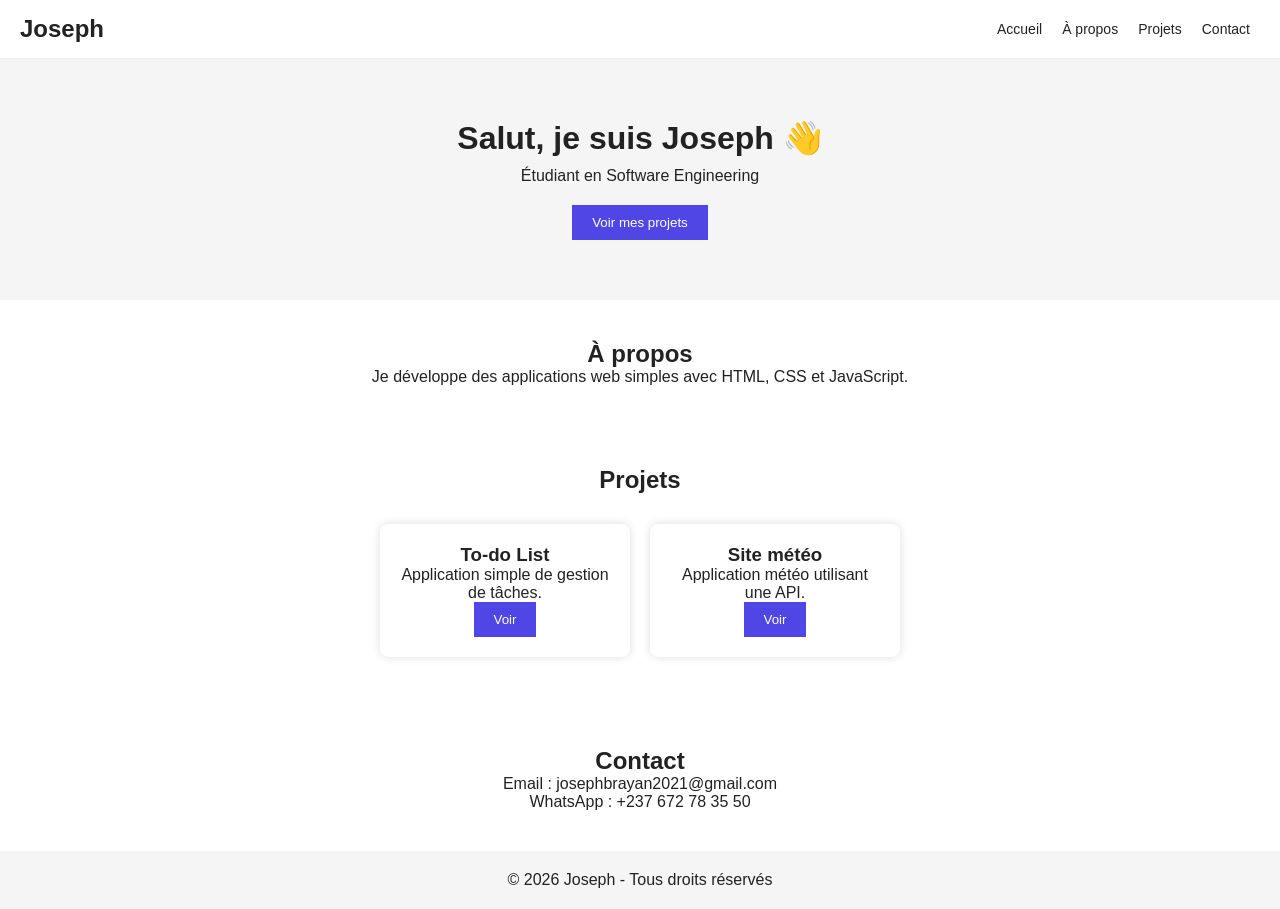
==== index.html @ 8d63281c "Add files via upload" ====
<!DOCTYPE html>
<html lang="fr">
<head>
  <meta charset="UTF-8">
  <meta name="viewport" content="width=device-width, initial-scale=1.0">
  <title>Portfolio - Joseph</title>
  <link rel="stylesheet" href="style.css">
</head>
<body>

<header>
  <h2>Joseph</h2>

  <!-- bouton menu mobile -->
  <div class="menu-toggle" id="menu-toggle">
  <span></span>
  <span></span>
  <span></span>
</div>

  <nav id="nav">
    <a href="#hero">Accueil</a>
    <a href="#about">À propos</a>
    <a href="#projects">Projets</a>
    <a href="#contact">Contact</a>
  </nav>
</header>

<section id="hero" class="hero">
  <h1>Salut, je suis Joseph 👋</h1>
  <p>Étudiant en Software Engineering</p>
  <a href="#projects"><button>Voir mes projets</button></a>
</section>

<section id="about" class="about">
  <h2>À propos</h2>
  <p>
    Je développe des applications web simples avec HTML, CSS et JavaScript.
  </p>
</section>

<section id="projects" class="projects">
  <h2>Projets</h2>

  <div class="cards">
    <div class="card">
      <h3>To-do List</h3>
      <p>Application simple de gestion de tâches.</p>
      <button>Voir</button>
    </div>

    <div class="card">
      <h3>Site météo</h3>
      <p>Application météo utilisant une API.</p>
      <button>Voir</button>
    </div>
  </div>
</section>

<section id="contact" class="contact">
  <h2>Contact</h2>
  <p>Email : josephbrayan2021@gmail.com</p>
  <p>WhatsApp : +237 672 78 35 50</p>
</section>

<footer>
  <p>© 2026 Joseph - Tous droits réservés</p>
</footer>

<!-- SCRIPT MENU MOBILE -->
<!--document.getElementById("menu-toggle").innerText = "X";-->
<script>
  const toggle = document.getElementById("menu-toggle");
  const nav = document.getElementById("nav");

  toggle.addEventListener("click", () => {
    nav.classList.toggle("active");
  });
</script>

</body>
</html>
---- style.css ----
* {
  margin: 0;
  padding: 0;
  box-sizing: border-box;
}

body {
  font-family: Arial, sans-serif;
  color: #222;
  background: #ffffff;
}

/* HEADER */
header {
  display: flex;
  justify-content: space-between;
  align-items: center;
  padding: 15px 20px;
  background: #ffffff;
  position: sticky;
  top: 0;
  border-bottom: 1px solid #eee;
}

/* NAV (PC) */
nav {
  display: flex;
}

nav a {
  margin: 0 10px;
  text-decoration: none;
  color: #222;
  font-size: 14px;
}

nav a:hover {
  color: #4f46e5;
}

/* HAMBURGER BUTTON */
.menu-toggle {
  display: none;
  flex-direction: column;
  cursor: pointer;
}

.menu-toggle span {
  height: 3px;
  width: 25px;
  background: #222;
  margin: 4px 0;
  transition: 0.3s;
}

/* ANIMATION → CROIX */
.menu-toggle.active span:nth-child(1) {
  transform: rotate(45deg) translate(5px, 5px);
}

.menu-toggle.active span:nth-child(2) {
  opacity: 0;
}

.menu-toggle.active span:nth-child(3) {
  transform: rotate(-45deg) translate(6px, -6px);
}

/* HERO */
.hero {
  text-align: center;
  padding: 60px 20px;
  background: #f5f5f5;
}

.hero h1 {
  font-size: 32px;
  margin-bottom: 10px;
}

.hero p {
  margin-bottom: 20px;
}

button {
  background: #4f46e5;
  color: white;
  border: none;
  padding: 10px 20px;
  cursor: pointer;
}

button:hover {
  opacity: 0.9;
}

/* SECTIONS */
.about,
.projects,
.contact {
  padding: 40px 20px;
  text-align: center;
}

.about p {
  max-width: 600px;
  margin: auto;
}

/* PROJECTS */
.cards {
  display: flex;
  flex-wrap: wrap;
  justify-content: center;
  margin-top: 20px;
}

.card {
  width: 250px;
  margin: 10px;
  padding: 20px;
  background: white;
  box-shadow: 0 0 10px #ddd;
  border-radius: 8px;
}

/* FOOTER */
footer {
  text-align: center;
  padding: 20px;
  background: #f5f5f5;
}

/* MOBILE */
@media (max-width: 600px) {

  /* afficher hamburger */
  .menu-toggle {
    display: flex;
  }

  /* cacher menu */
  nav {
    display: none;
    flex-direction: column;
    width: 100%;
    background: #fff;
  }

  /* menu actif */
  nav.active {
    display: flex;
  }

  nav a {
    padding: 12px;
    border-top: 1px solid #eee;
  }

  header {
    flex-wrap: wrap;
  }

  .hero h1 {
    font-size: 22px;
  }

  .card {
    width: 90%;
  }
}
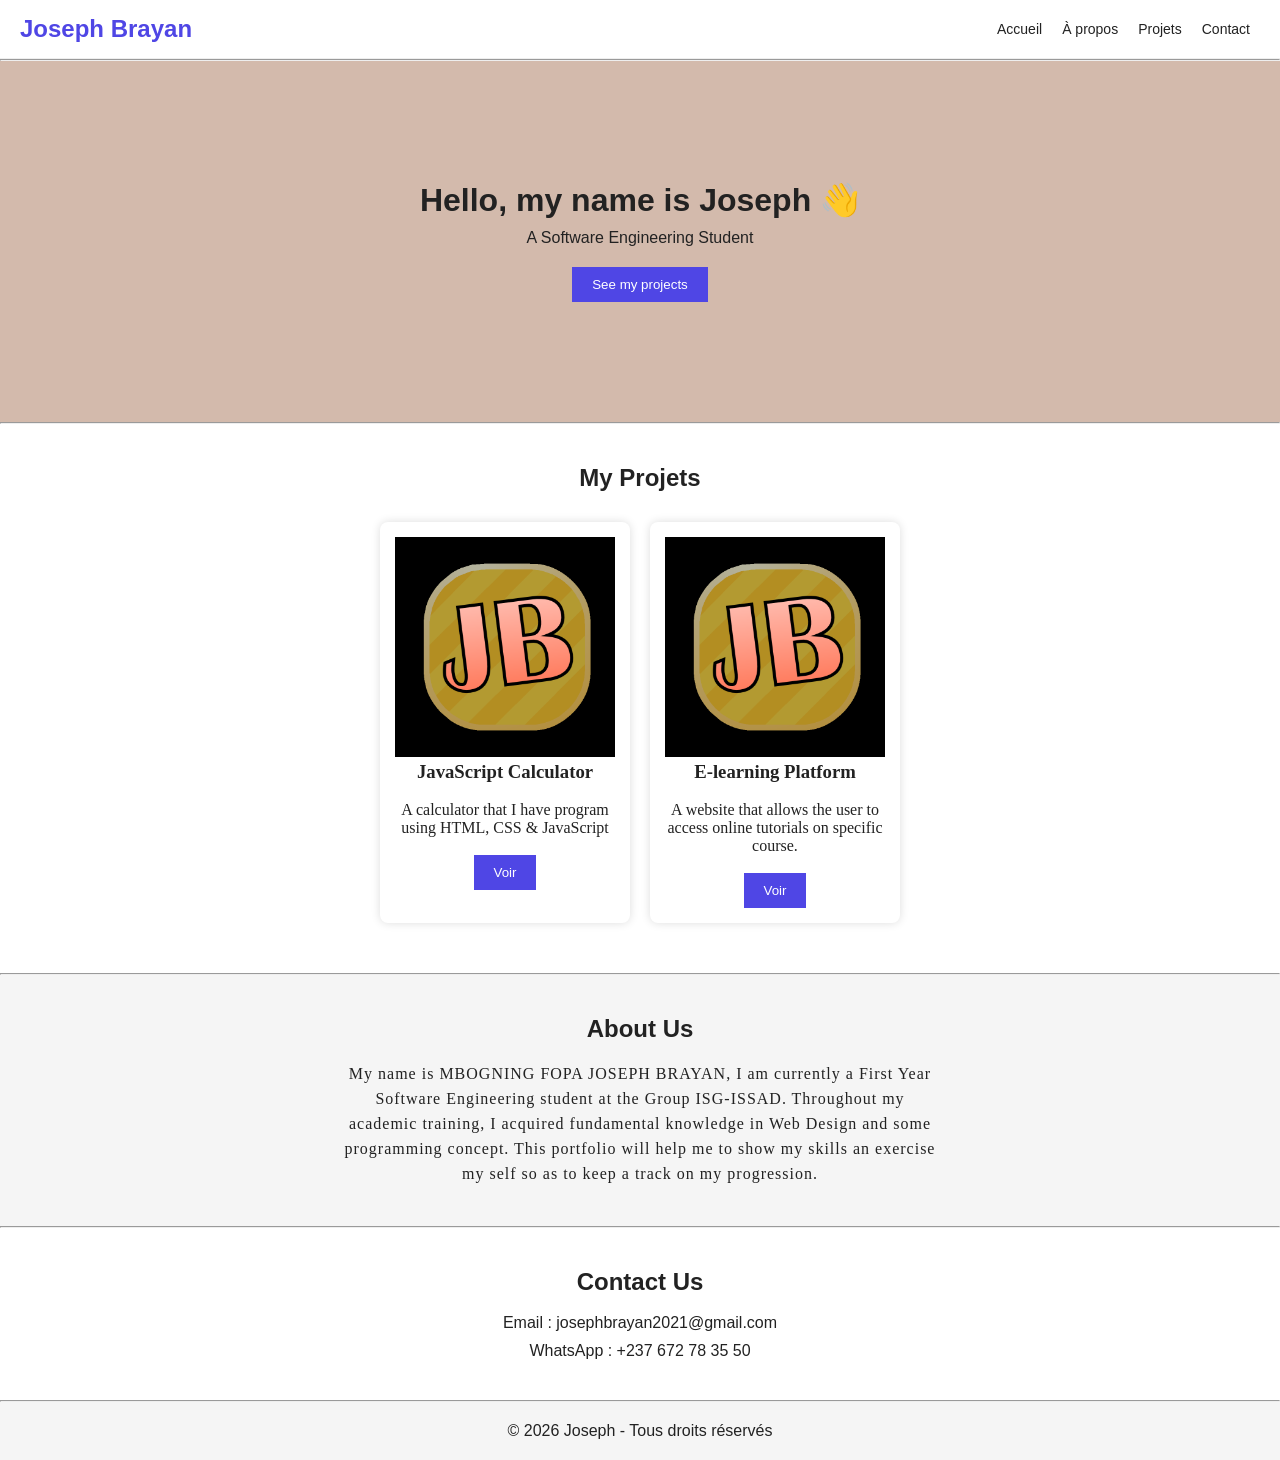
==== commit acb61481: "Add files via upload" ====
--- a/index.html
+++ b/index.html
@@ -1,82 +1,95 @@
 <!DOCTYPE html>
 <html lang="fr">
+
 <head>
   <meta charset="UTF-8">
   <meta name="viewport" content="width=device-width, initial-scale=1.0">
   <title>Portfolio - Joseph</title>
   <link rel="stylesheet" href="style.css">
 </head>
+
 <body>
 
-<header>
-  <h2>Joseph</h2>
+  <header>
+    <a href="index.html"><h2>Joseph Brayan</h2></a>
 
-  <!-- bouton menu mobile -->
-  <div class="menu-toggle" id="menu-toggle">
-  <span></span>
-  <span></span>
-  <span></span>
-</div>
 
-  <nav id="nav">
-    <a href="#hero">Accueil</a>
-    <a href="#about">À propos</a>
-    <a href="#projects">Projets</a>
-    <a href="#contact">Contact</a>
-  </nav>
-</header>
-
-<section id="hero" class="hero">
-  <h1>Salut, je suis Joseph 👋</h1>
-  <p>Étudiant en Software Engineering</p>
-  <a href="#projects"><button>Voir mes projets</button></a>
-</section>
-
-<section id="about" class="about">
-  <h2>À propos</h2>
-  <p>
-    Je développe des applications web simples avec HTML, CSS et JavaScript.
-  </p>
-</section>
-
-<section id="projects" class="projects">
-  <h2>Projets</h2>
-
-  <div class="cards">
-    <div class="card">
-      <h3>To-do List</h3>
-      <p>Application simple de gestion de tâches.</p>
-      <button>Voir</button>
+    <div class="menu-toggle" id="menu-toggle">
+      <span></span>
+      <span></span>
+      <span></span>
     </div>
 
-    <div class="card">
-      <h3>Site météo</h3>
-      <p>Application météo utilisant une API.</p>
-      <button>Voir</button>
+    <nav id="nav">
+      <a href="#home">Accueil</a>
+      <a href="#about">À propos</a>
+      <a href="#project">Projets</a>
+      <a href="#contact">Contact</a>
+    </nav>
+  </header>
+  <hr>
+
+  <section id="home" class="home">
+    <h1>Hello, my name is Joseph 👋</h1>
+    <p>A Software Engineering Student</p>
+    <a href="#project"><button>See my projects</button></a>
+  </section>
+  <hr>
+  <section id="project" class="project">
+    <h2>My Projets</h2>
+    <div class="cards">
+      <div class="card">
+        <img src="logo.png" alt="">
+        <h3>JavaScript Calculator</h3>
+        <br>
+        <p>A calculator that I have program using HTML, CSS & JavaScript</p>
+        <br>
+        <a href="calculator.html"><button>Voir</button></a>
+      </div>
+
+      <div class="card">
+        <img src="logo.png" alt="">
+        <h3>E-learning Platform</h3>
+        <br>
+        <p>A website that allows the user to access online tutorials on specific course.</p>
+        <br>
+        <a href="e-learning.html"><button>Voir</button></a>
+      </div>
     </div>
-  </div>
-</section>
+  </section>
+  <hr>
+  <section id="about" class="about">
+    <h2>About Us</h2>
+    <br>
+    <p>
+      My name is MBOGNING FOPA JOSEPH BRAYAN, I am currently a First Year Software Engineering student at the Group
+      ISG-ISSAD.
+      Throughout my academic training, I acquired fundamental knowledge in Web Design and some programming concept.
+      This portfolio will help me to show my skills an exercise my self so as to keep a track on my progression.
+    </p>
+  </section>
+  <hr>
+  <section id="contact" class="contact">
+    <h2>Contact Us</h2>
+    <br>
+    <p>Email : josephbrayan2021@gmail.com</p>
+    <p>WhatsApp : +237 672 78 35 50</p>
+  </section>
+  <hr>
+  <footer>
+    <p>© 2026 Joseph - Tous droits réservés</p>
+  </footer>
 
-<section id="contact" class="contact">
-  <h2>Contact</h2>
-  <p>Email : josephbrayan2021@gmail.com</p>
-  <p>WhatsApp : +237 672 78 35 50</p>
-</section>
+  <!-- SCRIPT MENU MOBILE -->
+  <script>
+    const toggle = document.getElementById("menu-toggle");
+    const nav = document.getElementById("nav");
 
-<footer>
-  <p>© 2026 Joseph - Tous droits réservés</p>
-</footer>
-
-<!-- SCRIPT MENU MOBILE -->
-<!--document.getElementById("menu-toggle").innerText = "X";-->
-<script>
-  const toggle = document.getElementById("menu-toggle");
-  const nav = document.getElementById("nav");
-
-  toggle.addEventListener("click", () => {
-    nav.classList.toggle("active");
-  });
-</script>
+    toggle.addEventListener("click", () => {
+      nav.classList.toggle("active");
+    });
+  </script>
 
 </body>
+
 </html>
--- a/style.css
+++ b/style.css
@@ -2,16 +2,18 @@
   margin: 0;
   padding: 0;
   box-sizing: border-box;
+  transition: 0.4s;
 }
 
 body {
-  font-family: Arial, sans-serif;
+  font-family: "Montserrat", sans-serif;
   color: #222;
   background: #ffffff;
 }
 
 /* HEADER */
 header {
+  font-family: "Montserrat", sans-serif;
   display: flex;
   justify-content: space-between;
   align-items: center;
@@ -22,6 +24,18 @@
   border-bottom: 1px solid #eee;
 }
 
+header a{
+  text-decoration: none;
+}
+
+header a h2{
+  color: #4f46e5;
+}
+
+header a h2:hover{
+  color: black;
+  cursor: pointer;
+}
 /* NAV (PC) */
 nav {
   display: flex;
@@ -53,36 +67,26 @@
   transition: 0.3s;
 }
 
-/* ANIMATION → CROIX */
-.menu-toggle.active span:nth-child(1) {
-  transform: rotate(45deg) translate(5px, 5px);
-}
-
-.menu-toggle.active span:nth-child(2) {
-  opacity: 0;
-}
-
-.menu-toggle.active span:nth-child(3) {
-  transform: rotate(-45deg) translate(6px, -6px);
-}
-
-/* HERO */
-.hero {
+/* home */
+.home {
   text-align: center;
-  padding: 60px 20px;
-  background: #f5f5f5;
-}
-
-.hero h1 {
+  padding: 120px 20px;
+  background: #d3baac;
+}
+
+.home h1 {
+  font-family: "Montserrat", sans-serif;
   font-size: 32px;
   margin-bottom: 10px;
 }
 
-.hero p {
+.home p {
+  font-family: "Montserrat", sans-serif;
   margin-bottom: 20px;
 }
 
 button {
+  font-family: "Montserrat", sans-serif;
   background: #4f46e5;
   color: white;
   border: none;
@@ -96,18 +100,27 @@
 
 /* SECTIONS */
 .about,
-.projects,
+.project,
 .contact {
+  font-family: "Montserrat", sans-serif;
   padding: 40px 20px;
   text-align: center;
 }
 
+/*About*/
 .about p {
+  font-family: "Century Gothic";
+  line-height: 25px;
+  letter-spacing: 1px;
   max-width: 600px;
   margin: auto;
 }
 
-/* PROJECTS */
+.about{
+  background: #f5f5f5;
+}
+
+/* project */
 .cards {
   display: flex;
   flex-wrap: wrap;
@@ -115,13 +128,38 @@
   margin-top: 20px;
 }
 
+.cards h3{
+  font-family: "Century Gothic";
+}
+
+.card img{
+  max-width: 100%;
+}
 .card {
+  font-family: "Century Gothic";
   width: 250px;
   margin: 10px;
-  padding: 20px;
+  padding: 15px;
   background: white;
   box-shadow: 0 0 10px #ddd;
   border-radius: 8px;
+}
+
+a button{
+  background: #4f46e5;
+  color: white;
+  border: none;
+  padding: 10px 20px;
+  cursor: pointer;
+}
+
+/*Contact*/
+.contact p{
+  margin-top: 10px;
+}
+
+.contact h2{
+  margin-bottom: -10px;
 }
 
 /* FOOTER */
@@ -161,7 +199,7 @@
     flex-wrap: wrap;
   }
 
-  .hero h1 {
+  .home h1 {
     font-size: 22px;
   }
 
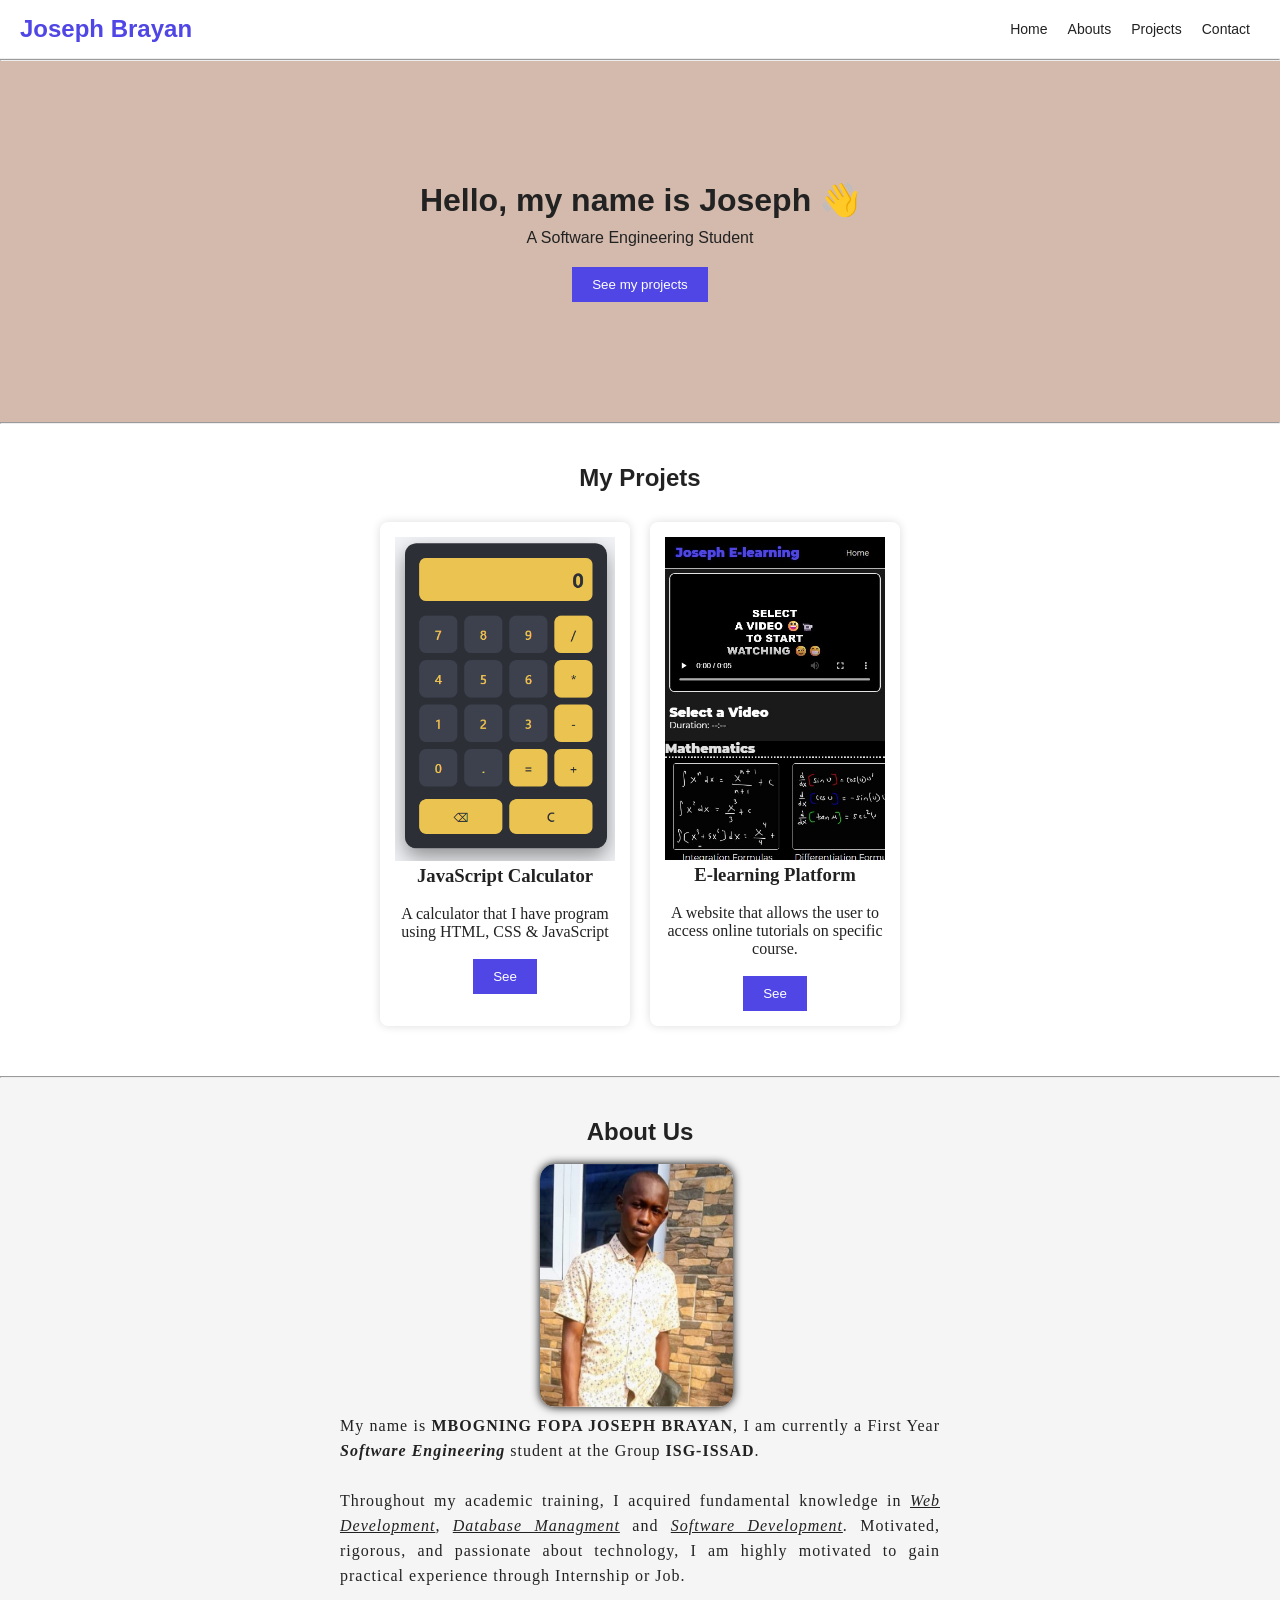
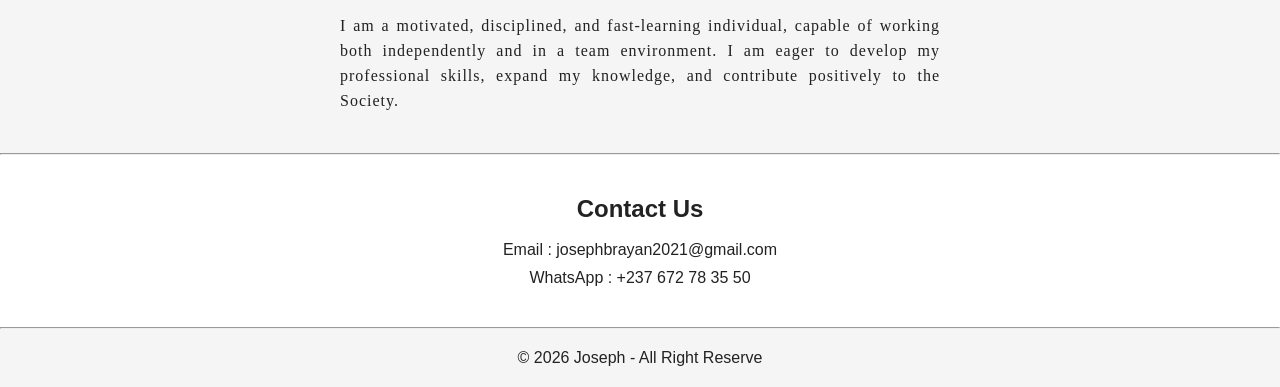
==== commit bd21f63c: "Add files via upload" ====
--- a/index.html
+++ b/index.html
@@ -6,12 +6,15 @@
   <meta name="viewport" content="width=device-width, initial-scale=1.0">
   <title>Portfolio - Joseph</title>
   <link rel="stylesheet" href="style.css">
+  <link rel="shortcut icon" href="./img/favicon.ico" type="image/x-icon">
 </head>
 
 <body>
 
   <header>
-    <a href="index.html"><h2>Joseph Brayan</h2></a>
+    <a href="index.html">
+      <h2>Joseph Brayan</h2>
+    </a>
 
 
     <div class="menu-toggle" id="menu-toggle">
@@ -21,9 +24,9 @@
     </div>
 
     <nav id="nav">
-      <a href="#home">Accueil</a>
-      <a href="#about">À propos</a>
-      <a href="#project">Projets</a>
+      <a href="#home">Home</a>
+      <a href="#about">Abouts</a>
+      <a href="#project">Projects</a>
       <a href="#contact">Contact</a>
     </nav>
   </header>
@@ -39,21 +42,21 @@
     <h2>My Projets</h2>
     <div class="cards">
       <div class="card">
-        <img src="logo.png" alt="">
+        <img src="./img/calc.png" alt="">
         <h3>JavaScript Calculator</h3>
         <br>
         <p>A calculator that I have program using HTML, CSS & JavaScript</p>
         <br>
-        <a href="calculator.html"><button>Voir</button></a>
+        <a href="calculator.html"><button>See</button></a>
       </div>
 
       <div class="card">
-        <img src="logo.png" alt="">
+        <img src="img/e-l.jpg" alt="">
         <h3>E-learning Platform</h3>
         <br>
         <p>A website that allows the user to access online tutorials on specific course.</p>
         <br>
-        <a href="e-learning.html"><button>Voir</button></a>
+        <a href="e-learning.html"><button>See</button></a>
       </div>
     </div>
   </section>
@@ -61,26 +64,33 @@
   <section id="about" class="about">
     <h2>About Us</h2>
     <br>
-    <p>
-      My name is MBOGNING FOPA JOSEPH BRAYAN, I am currently a First Year Software Engineering student at the Group
-      ISG-ISSAD.
-      Throughout my academic training, I acquired fundamental knowledge in Web Design and some programming concept.
-      This portfolio will help me to show my skills an exercise my self so as to keep a track on my progression.
-    </p>
+    <div class="info">
+      <img src="./img/profile-2.jpg" alt="my picture">
+      <p>
+        My name is <b>MBOGNING FOPA JOSEPH BRAYAN</b>, I am currently a First Year <i><b>Software Engineering</b></i> student at the Group
+        <b>ISG-ISSAD</b>.
+        <br><br>
+        Throughout my academic training, I acquired fundamental knowledge in <u><i>Web Development</i></u>, <u><i>Database Managment</i></u> and <u><i>Software Development</i></u>.
+        Motivated, rigorous, and passionate about technology, I am highly motivated to gain practical experience through Internship or Job.
+        <br><br>
+        
+        I am a motivated, disciplined, and fast-learning individual, capable of working both independently and in a team environment.
+        I am eager to develop my professional skills, expand my knowledge, and contribute positively to the Society.
+      </p>
+    </div>
   </section>
   <hr>
   <section id="contact" class="contact">
-    <h2>Contact Us</h2>
+    <h2><center>Contact Us</center></h2>
     <br>
     <p>Email : josephbrayan2021@gmail.com</p>
     <p>WhatsApp : +237 672 78 35 50</p>
   </section>
   <hr>
   <footer>
-    <p>© 2026 Joseph - Tous droits réservés</p>
+    <p>© 2026 Joseph - All Right Reserve</p>
   </footer>
 
-  <!-- SCRIPT MENU MOBILE -->
   <script>
     const toggle = document.getElementById("menu-toggle");
     const nav = document.getElementById("nav");
--- a/style.css
+++ b/style.css
@@ -6,12 +6,13 @@
 }
 
 body {
+  background-size: cover;
+  background-repeat: no-repeat;
+  background-position: center;
   font-family: "Montserrat", sans-serif;
   color: #222;
-  background: #ffffff;
-}
-
-/* HEADER */
+}
+
 header {
   font-family: "Montserrat", sans-serif;
   display: flex;
@@ -35,8 +36,10 @@
 header a h2:hover{
   color: black;
   cursor: pointer;
-}
-/* NAV (PC) */
+  letter-spacing: 5%;
+  font-weight: bolder;
+}
+
 nav {
   display: flex;
 }
@@ -49,10 +52,11 @@
 }
 
 nav a:hover {
+  font-weight: bolder;
   color: #4f46e5;
-}
-
-/* HAMBURGER BUTTON */
+  letter-spacing: 5%;
+}
+
 .menu-toggle {
   display: none;
   flex-direction: column;
@@ -67,7 +71,6 @@
   transition: 0.3s;
 }
 
-/* home */
 .home {
   text-align: center;
   padding: 120px 20px;
@@ -96,9 +99,9 @@
 
 button:hover {
   opacity: 0.9;
-}
-
-/* SECTIONS */
+  letter-spacing: 5%;
+}
+
 .about,
 .project,
 .contact {
@@ -107,20 +110,49 @@
   text-align: center;
 }
 
-/*About*/
+.about{
+  background: #f5f5f5;
+}
+
+.about h2{
+  float: center;
+}
+
+.about .info{
+  display: flex;
+  flex-wrap: wrap;
+  justify-content: center;
+  margin: auto;
+  width: 52%;
+  height: 100%;
+}
+
+.about img{
+  border-radius: 15px;
+  box-shadow: 0 0 10px #000000;
+  max-width: 30%;
+  width: 90%;
+  height: fit-content;
+  float: left;
+  margin-right: 1%;
+  margin-bottom: 1%;
+}
+
+.about img:hover{
+  cursor: pointer;
+  opacity: 0.8;
+}
+
 .about p {
+  float: right;
   font-family: "Century Gothic";
+  text-align: justify;
   line-height: 25px;
+  line-break: normal;
   letter-spacing: 1px;
   max-width: 600px;
-  margin: auto;
-}
-
-.about{
-  background: #f5f5f5;
-}
-
-/* project */
+}
+
 .cards {
   display: flex;
   flex-wrap: wrap;
@@ -153,7 +185,6 @@
   cursor: pointer;
 }
 
-/*Contact*/
 .contact p{
   margin-top: 10px;
 }
@@ -162,22 +193,18 @@
   margin-bottom: -10px;
 }
 
-/* FOOTER */
 footer {
   text-align: center;
   padding: 20px;
   background: #f5f5f5;
 }
 
-/* MOBILE */
 @media (max-width: 600px) {
 
-  /* afficher hamburger */
   .menu-toggle {
     display: flex;
   }
 
-  /* cacher menu */
   nav {
     display: none;
     flex-direction: column;
@@ -185,7 +212,6 @@
     background: #fff;
   }
 
-  /* menu actif */
   nav.active {
     display: flex;
   }
@@ -206,4 +232,12 @@
   .card {
     width: 90%;
   }
+
+  .about .info{
+    width: 90%;
+  }
+
+  .about img{
+    max-width: 90%;
+  }
 }
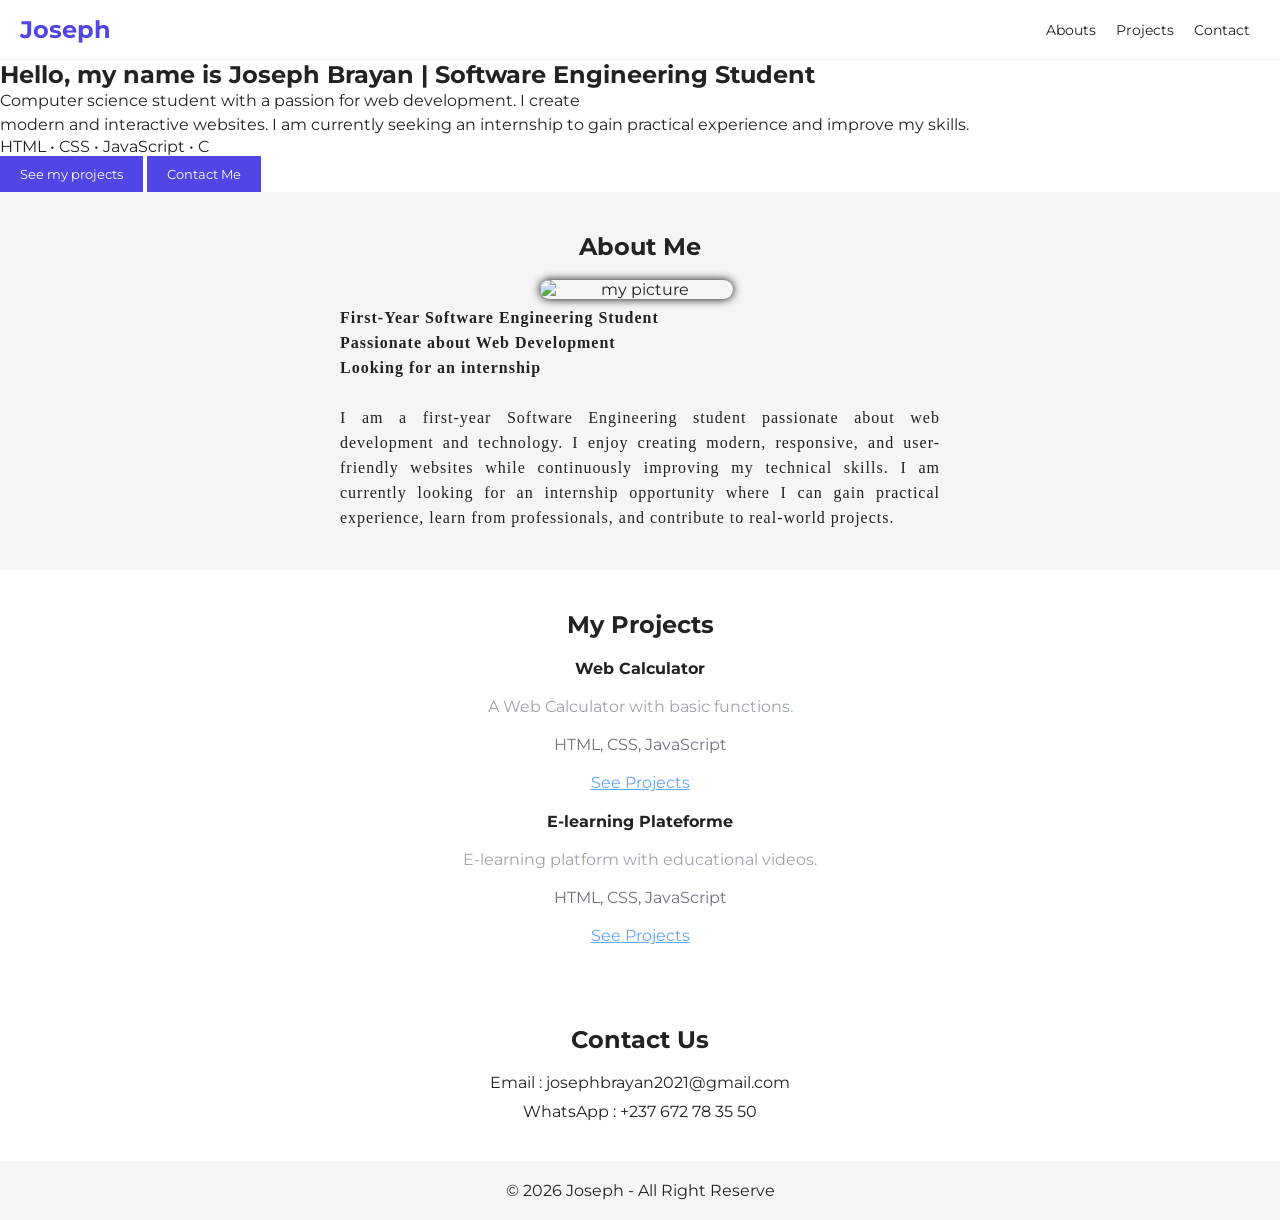
==== commit 288b68d0: "Update index.html" ====
--- a/index.html
+++ b/index.html
@@ -6,100 +6,110 @@
   <meta name="viewport" content="width=device-width, initial-scale=1.0">
   <title>Portfolio - Joseph</title>
   <link rel="stylesheet" href="style.css">
-  <link rel="shortcut icon" href="./img/favicon.ico" type="image/x-icon">
+  <link rel="shortcut icon" href="favicon.ico" type="image/x-icon">
+  <link rel="preconnect" href="https://fonts.googleapis.com">
+  <link rel="preconnect" href="https://fonts.gstatic.com" crossorigin>
+  <link href="https://fonts.googleapis.com/css2?family=Montserrat:ital,wght@0,100..900;1,100..900&display=swap" rel="stylesheet">
 </head>
 
 <body>
 
+  <!--header-->
   <header>
+
     <a href="index.html">
-      <h2>Joseph Brayan</h2>
+      <h2>Joseph</h2>
     </a>
 
-
-    <div class="menu-toggle" id="menu-toggle">
-      <span></span>
-      <span></span>
-      <span></span>
-    </div>
-
+    <!--nav bar-->
     <nav id="nav">
-      <a href="#home">Home</a>
       <a href="#about">Abouts</a>
       <a href="#project">Projects</a>
       <a href="#contact">Contact</a>
     </nav>
   </header>
-  <hr>
 
-  <section id="home" class="home">
-    <h1>Hello, my name is Joseph 👋</h1>
-    <p>A Software Engineering Student</p>
-    <a href="#project"><button>See my projects</button></a>
+  <!--hero-->
+  <section class="hero">
+    <h1>Hello, my name is Joseph Brayan | Software Engineering Student</h1>
+    <p style="line-height: 150%;">
+      Computer science student with a passion for web development. I create <br> modern and interactive websites.
+      I am currently seeking an internship to gain practical experience and improve my skills.
+    </p>
+    <p>HTML • CSS • JavaScript • C</p>
+    <a href="#project"><button class="p">See my projects</button></a>
+    <a href="#contact"><button class="c">Contact Me</button></a>
   </section>
-  <hr>
+
+  <!--about-->
+  <section id="about" class="about">
+    <h2>About Me</h2>
+    <br>
+    <div class="info">
+      <img src="profile.jpg" alt="my picture">
+      <p>
+        <b>First-Year Software Engineering Student</b>
+        <br>
+        <b>Passionate about Web Development</b>
+        <br>
+        <b>Looking for an internship</b>
+        <br>
+        <br>
+        <span>
+        I am a first-year Software Engineering student passionate about web development and technology. 
+        I enjoy creating modern, responsive, and user-friendly websites while continuously improving my technical skills. 
+        I am currently looking for an internship opportunity where I can gain practical experience, learn from professionals,
+        and contribute to real-world projects.
+        </span>
+      </p>
+    </div>
+  </section>
+
+  <!--project-->
   <section id="project" class="project">
-    <h2>My Projets</h2>
+    <h2>My Projects</h2>
+
+    <!--card-->
     <div class="cards">
-      <div class="card">
-        <img src="./img/calc.png" alt="">
-        <h3>JavaScript Calculator</h3>
+      <div class="card-info" id="calculator">
+        <h4>Web Calculator</h4>
         <br>
-        <p>A calculator that I have program using HTML, CSS & JavaScript</p>
+        <p style="color: rgb(156, 163, 175);">A Web Calculator with basic functions.</p>
         <br>
-        <a href="calculator.html"><button>See</button></a>
+        <p style="color: rgb(107, 114, 128);">HTML, CSS, JavaScript</p>
+        <br>
+        <a href="calculator.html" style="color: rgb(96 ,165 ,250, 1);">See Projects</a>
       </div>
+    </div>
 
-      <div class="card">
-        <img src="img/e-l.jpg" alt="">
-        <h3>E-learning Platform</h3>
+    <div class="cards">
+      <div class="card-info" id="e-learning">
+        <h4>E-learning Plateforme</h4>
         <br>
-        <p>A website that allows the user to access online tutorials on specific course.</p>
+        <p style="color: rgb(156, 163, 175);">E-learning platform with educational videos.</p>
         <br>
-        <a href="e-learning.html"><button>See</button></a>
+        <p style="color: rgb(107, 114, 128);">HTML, CSS, JavaScript</p>
+        <br>
+        <a href="e-learning.html" style="color: rgb(96 ,165 ,250, 1);">See Projects</a>
       </div>
     </div>
   </section>
-  <hr>
-  <section id="about" class="about">
-    <h2>About Us</h2>
-    <br>
-    <div class="info">
-      <img src="./img/profile-2.jpg" alt="my picture">
-      <p>
-        My name is <b>MBOGNING FOPA JOSEPH BRAYAN</b>, I am currently a First Year <i><b>Software Engineering</b></i> student at the Group
-        <b>ISG-ISSAD</b>.
-        <br><br>
-        Throughout my academic training, I acquired fundamental knowledge in <u><i>Web Development</i></u>, <u><i>Database Managment</i></u> and <u><i>Software Development</i></u>.
-        Motivated, rigorous, and passionate about technology, I am highly motivated to gain practical experience through Internship or Job.
-        <br><br>
-        
-        I am a motivated, disciplined, and fast-learning individual, capable of working both independently and in a team environment.
-        I am eager to develop my professional skills, expand my knowledge, and contribute positively to the Society.
-      </p>
-    </div>
-  </section>
-  <hr>
+
+  <!--contact-->
   <section id="contact" class="contact">
-    <h2><center>Contact Us</center></h2>
+    <h2>
+      <center>Contact Us</center>
+    </h2>
     <br>
     <p>Email : josephbrayan2021@gmail.com</p>
     <p>WhatsApp : +237 672 78 35 50</p>
   </section>
-  <hr>
+
+  <!--footer-->
   <footer>
     <p>© 2026 Joseph - All Right Reserve</p>
   </footer>
 
-  <script>
-    const toggle = document.getElementById("menu-toggle");
-    const nav = document.getElementById("nav");
-
-    toggle.addEventListener("click", () => {
-      nav.classList.toggle("active");
-    });
-  </script>
-
 </body>
 
-</html>+</html>
